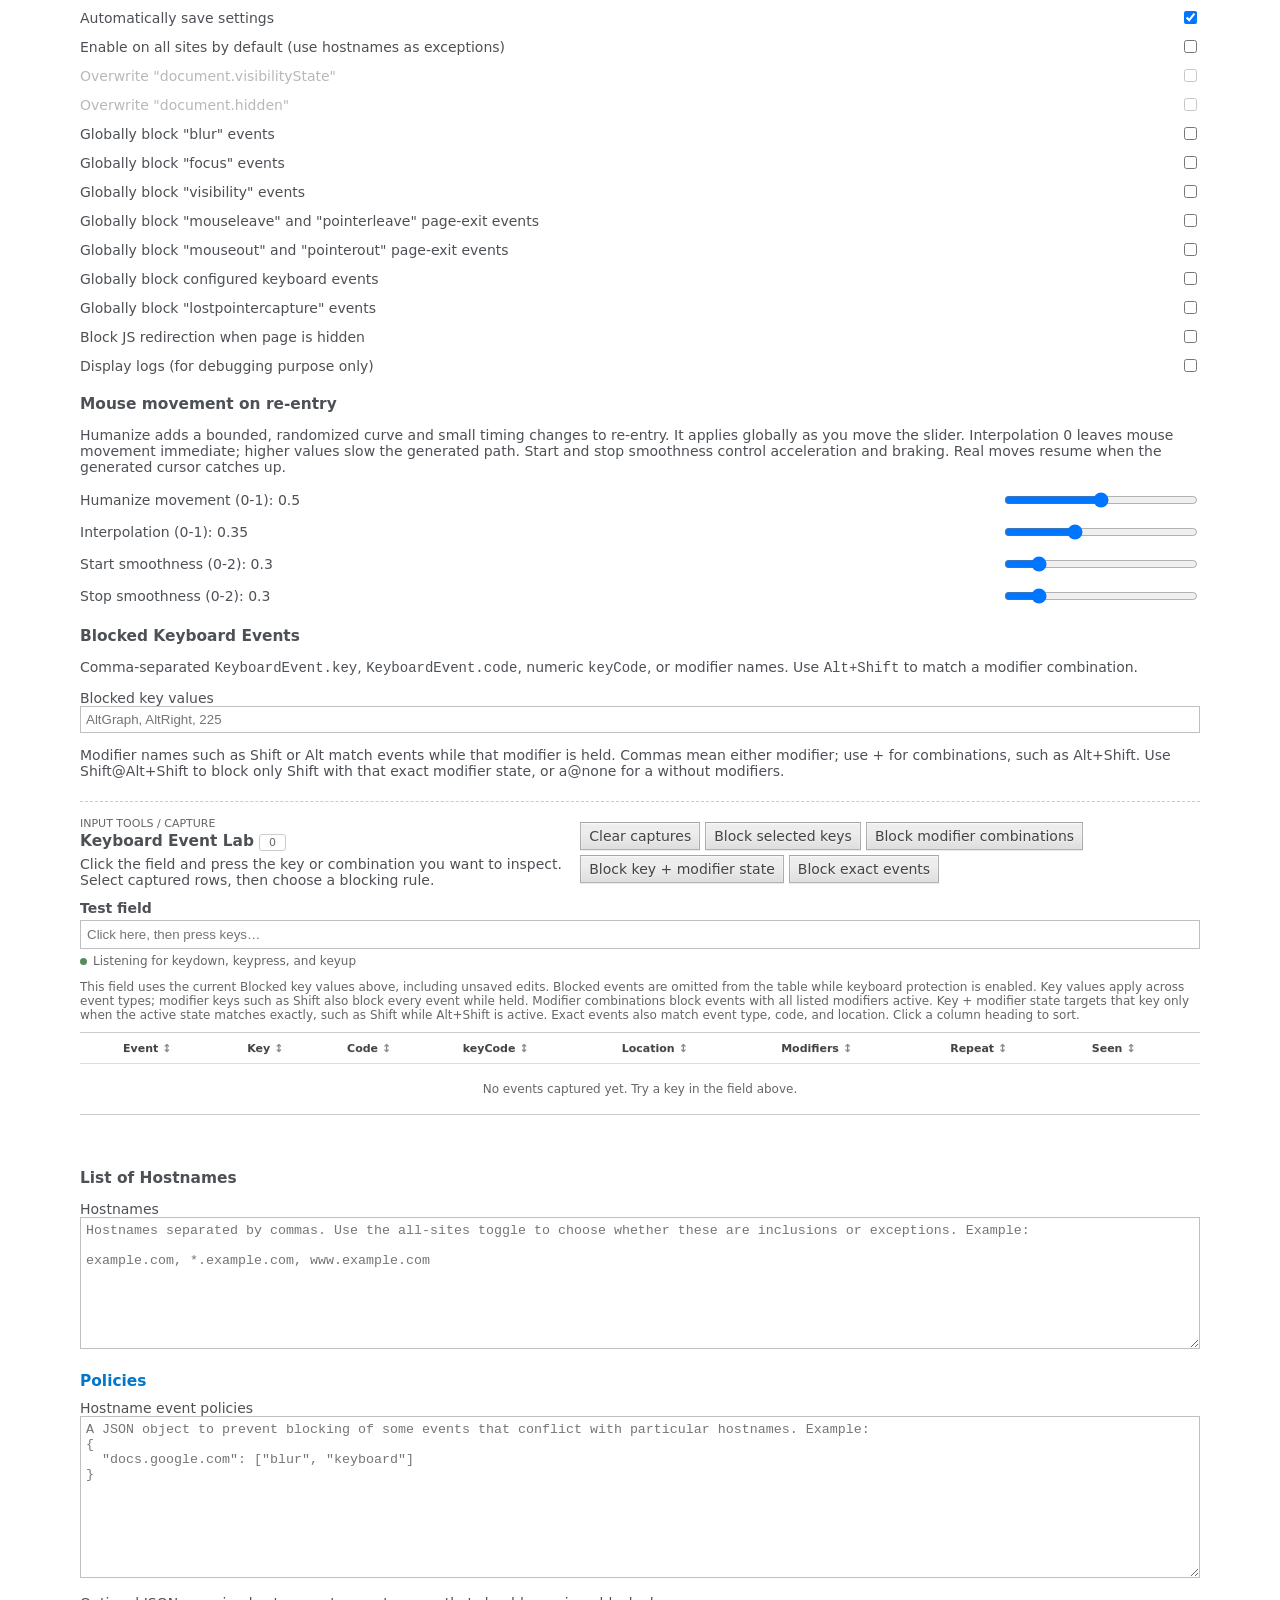
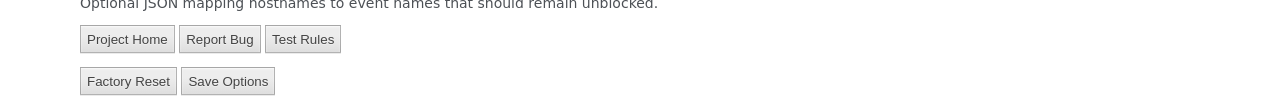
==== v3/data/options/index.html @ 81b65b32 "feat: add keyboard lab and auto-save settings Migrate saved key modifier states into editable blocke" ====
<!DOCTYPE html>
<html lang="en">
<head>
  <meta charset="utf-8">
  <title>Options :: Always Active Plus</title>
  <link rel="stylesheet" type="text/css" href="index.css">
  <meta name="viewport" content="width=device-width, initial-scale=1">
</head>
<body>
  <div class="grid">
    <label for="autoSave">Automatically save settings</label>
    <input type="checkbox" id="autoSave" checked>
    <label for="allSites">Enable on all sites by default (use hostnames as exceptions)</label>
    <input type="checkbox" id="allSites">
    <div class="disabled" style="display: contents;">
      <label for="visibilityState">Overwrite "document.visibilityState"</label>
      <input type="checkbox" id="visibilityState">
      <label for="hidden">Overwrite "document.hidden"</label>
      <input type="checkbox" id="hidden">
    </div>
    <label for="blur">Globally block "blur" events</label>
    <input type="checkbox" id="blur">
    <label for="focus">Globally block "focus" events</label>
    <input type="checkbox" id="focus">
    <label for="visibility">Globally block "visibility" events</label>
    <input type="checkbox" id="visibility">
    <label for="mouseleave">Globally block "mouseleave" and "pointerleave" page-exit events</label>
    <input type="checkbox" id="mouseleave">
    <label for="mouseout">Globally block "mouseout" and "pointerout" page-exit events</label>
    <input type="checkbox" id="mouseout">
    <label for="keyboard">Globally block configured keyboard events</label>
    <input type="checkbox" id="keyboard">
    <label for="pointercapture">Globally block "lostpointercapture" events</label>
    <input type="checkbox" id="pointercapture">
    <div id="redirect-container">
      <label for="redirect">Block JS redirection when page is hidden</label>
      <input type="checkbox" id="redirect">
    </div>
    <label for="log">Display logs (for debugging purpose only)</label>
    <input type="checkbox" id="log">
  </div>
  <h1>Mouse movement on re-entry</h1>
  <p>Humanize adds a bounded, randomized curve and small timing changes to re-entry. It applies globally as you move the slider. Interpolation 0 leaves mouse movement immediate; higher values slow the generated path. Start and stop smoothness control acceleration and braking. Real moves resume when the generated cursor catches up.</p>
  <div class="grid">
    <label for="mouseHumanize">Humanize movement (0-1): <output id="mouseHumanizeValue"></output></label>
    <input type="range" id="mouseHumanize" min="0" max="1" step="0.01" value="0.5">
    <label for="mouseInterpolation">Interpolation (0-1): <output id="mouseInterpolationValue"></output></label>
    <input type="range" id="mouseInterpolation" min="0" max="1" step="0.01" value="0.35">
    <label for="mouseStartSmoothness">Start smoothness (0-2): <output id="mouseStartSmoothnessValue"></output></label>
    <input type="range" id="mouseStartSmoothness" min="0" max="2" step="0.01" value="0.3">
    <label for="mouseStopSmoothness">Stop smoothness (0-2): <output id="mouseStopSmoothnessValue"></output></label>
    <input type="range" id="mouseStopSmoothness" min="0" max="2" step="0.01" value="0.3">
  </div>
  <h1>Blocked Keyboard Events</h1>
  <p>Comma-separated <code>KeyboardEvent.key</code>, <code>KeyboardEvent.code</code>, numeric <code>keyCode</code>, or modifier names. Use <code>Alt+Shift</code> to match a modifier combination.</p>
  <label for="blockedKeys">Blocked key values</label>
  <input type="text" id="blockedKeys" placeholder="AltGraph, AltRight, 225" aria-describedby="blocked-keys-help">
  <p id="blocked-keys-help">Modifier names such as Shift or Alt match events while that modifier is held. Commas mean either modifier; use + for combinations, such as Alt+Shift. Use Shift@Alt+Shift to block only Shift with that exact modifier state, or a@none for a without modifiers.</p>
  <section class="keyboard-lab" aria-labelledby="keyboard-lab-title">
    <div class="keyboard-lab-heading">
      <div>
        <p class="keyboard-lab-kicker">INPUT TOOLS / CAPTURE</p>
        <h2 id="keyboard-lab-title">Keyboard Event Lab <span class="keyboard-event-count" id="event-count">0</span></h2>
        <p>Click the field and press the key or combination you want to inspect. Select captured rows, then choose a blocking rule.</p>
      </div>
      <div class="keyboard-lab-actions">
        <button id="clear-events" type="button">Clear captures</button>
        <button id="block-keys" type="button">Block selected keys</button>
        <button id="block-combinations" type="button">Block modifier combinations</button>
        <button id="block-key-states" type="button">Block key + modifier state</button>
        <button id="save-events" type="button">Block exact events</button>
      </div>
    </div>
    <div class="keyboard-capture-panel">
      <label for="key-input">Test field</label>
      <input id="key-input" type="text" autocomplete="off" spellcheck="false" placeholder="Click here, then press keys…">
      <p class="keyboard-capture-status"><span aria-hidden="true"></span><span>Listening for keydown, keypress, and keyup</span></p>
    </div>
    <p class="keyboard-lab-hint">This field uses the current Blocked key values above, including unsaved edits. Blocked events are omitted from the table while keyboard protection is enabled. Key values apply across event types; modifier keys such as Shift also block every event while held. Modifier combinations block events with all listed modifiers active. Key + modifier state targets that key only when the active state matches exactly, such as Shift while Alt+Shift is active. Exact events also match event type, code, and location. Click a column heading to sort.</p>
    <div class="keyboard-table-wrap">
      <table>
        <thead>
          <tr>
            <th scope="col"><span class="keyboard-sr-only">Select</span></th>
            <th scope="col" aria-sort="none"><button class="keyboard-sort" data-sort="type" type="button">Event</button></th>
            <th scope="col" aria-sort="none"><button class="keyboard-sort" data-sort="key" type="button">Key</button></th>
            <th scope="col" aria-sort="none"><button class="keyboard-sort" data-sort="code" type="button">Code</button></th>
            <th scope="col" aria-sort="none"><button class="keyboard-sort" data-sort="keyCode" type="button">keyCode</button></th>
            <th scope="col" aria-sort="none"><button class="keyboard-sort" data-sort="location" type="button">Location</button></th>
            <th scope="col" aria-sort="none"><button class="keyboard-sort" data-sort="modifiers" type="button">Modifiers</button></th>
            <th scope="col" aria-sort="none"><button class="keyboard-sort" data-sort="repeat" type="button">Repeat</button></th>
            <th scope="col" aria-sort="none"><button class="keyboard-sort" data-sort="seen" type="button">Seen</button></th>
          </tr>
        </thead>
        <tbody id="events">
          <tr class="keyboard-empty-row"><td colspan="9">No events captured yet. Try a key in the field above.</td></tr>
        </tbody>
      </table>
    </div>
    <p id="save-status" class="keyboard-save-status" role="status" aria-live="polite"></p>
  </section>
  <h1>List of Hostnames</h1>
  <p id="host-mode-description"></p>
  <label for="hosts">Hostnames</label>
  <textarea id="hosts" rows="8" aria-describedby="host-mode-description" placeholder="Hostnames separated by commas. Use the all-sites toggle to choose whether these are inclusions or exceptions. Example:

example.com, *.example.com, www.example.com"></textarea>
  <h1><a data-href="faq6" target="_blank">Policies</a></h1>
  <label for="policies">Hostname event policies</label>
  <textarea id="policies" rows="10" aria-describedby="policies-help" placeholder='A JSON object to prevent blocking of some events that conflict with particular hostnames. Example:
{
  "docs.google.com": ["blur", "keyboard"]
}'></textarea>
  <p id="policies-help">Optional JSON mapping hostnames to event names that should remain unblocked.</p>

  <p>
    <input type="button" id="support" value="Project Home">
    <input type="button" id="report" value="Report Bug">
    <input type="button" id="test" value="Test Rules">
  </p>
  <div>
    <input type="button" id="reset" value="Factory Reset">
    <input type="button" id="save" value="Save Options">
    <span id="toast" role="status" aria-live="polite"></span>
  </div>
  <script type="text/javascript" src="index.js"></script>
  <script type="text/javascript" src="keyboard-lab.js"></script>
</body>
</html>
---- v3/data/options/index.css ----
body {
  font-size: 14px;
  font-family: system-ui, -apple-system, "Segoe UI", Roboto, Ubuntu, Cantarell, "Noto Sans", sans-serif;
  background-color: #fff;
  color: #4d5156;
  width: min(100% - 2rem, 70rem);
  margin-inline: auto;
}
textarea {
  padding: 5px;
  width: 100%;
  box-sizing: border-box;
}
#blockedKeys {
  box-sizing: border-box;
  padding: 5px;
  width: 100%;
}
button,
input[type=submit],
input[type=button] {
  height: 28px;
  color: #444;
  background-image: linear-gradient(rgb(237, 237, 237), rgb(237, 237, 237) 38%, rgb(222, 222, 222));
  box-shadow: rgba(0, 0, 0, 0.08) 0 1px 0, rgba(255, 255, 255, 0.75) 0 1px 2px inset;
  text-shadow: rgb(240, 240, 240) 0 1px 0;
}
button,
input,
textarea {
  border: solid 1px rgba(0, 0, 0, 0.25);
}
input[type=button]:disabled {
  opacity: 0.5;
}
a,
a:visited {
  color: #07c;
  text-decoration: none;
}
h1 {
  font-size: 110%;
  margin-top: 20px;
}
hr {
  border: none;
  border-bottom: dashed 1px #cacaca;
  margin: 15px 0;
}
.grid {
  display: grid;
  grid-template-columns: 1fr min-content;
  grid-gap: 10px;
  align-items: center;
}
.grid input[type=range] {
  width: 12rem;
}
.disabled * {
  opacity: 0.4;
  pointer-events: none;
}

#redirect-container {
  display: contents;
}

.keyboard-lab {
  margin: 22px 0 28px;
  padding: 15px 0 0;
  border-top: dashed 1px #cacaca;
}
.keyboard-lab-heading {
  display: flex;
  align-items: center;
  justify-content: space-between;
  gap: 14px;
  margin-bottom: 12px;
}
.keyboard-lab-kicker {
  margin: 0 0 2px;
  color: #666;
  font-size: 11px;
  text-transform: uppercase;
}
.keyboard-lab h2 {
  margin: 0 0 5px;
  font-size: 110%;
}
.keyboard-lab-heading > div:first-child > p:last-child {
  max-width: 680px;
  margin: 4px 0 0;
}
.keyboard-event-count {
  display: inline-block;
  min-width: 1.5em;
  padding: 1px 4px;
  border: 1px solid #ccc;
  border-radius: 3px;
  color: #666;
  font-size: 11px;
  font-weight: normal;
  text-align: center;
}
.keyboard-lab-actions {
  display: flex;
  flex-wrap: wrap;
  justify-content: flex-start;
  gap: 5px;
}
.keyboard-lab-actions button {
  min-height: 28px;
  padding: 2px 8px;
  cursor: pointer;
  font: inherit;
}
.keyboard-capture-panel {
  margin: 12px 0;
}
.keyboard-capture-panel label {
  display: block;
  margin: 0 0 4px;
  font-weight: 600;
}
#key-input {
  box-sizing: border-box;
  width: 100%;
  padding: 6px;
}
.keyboard-capture-status {
  display: flex;
  align-items: center;
  gap: 6px;
  margin: 5px 0 0;
  color: #666;
  font-size: 12px;
}
.keyboard-capture-status span:first-child {
  width: 7px;
  height: 7px;
  border-radius: 50%;
  background: #568b5a;
}
.keyboard-lab-hint { margin: 10px 0; color: #666; font-size: 12px; }
.keyboard-table-wrap {
  overflow-x: auto;
  border-top: 1px solid #ccc;
  border-bottom: 1px solid #ccc;
}
.keyboard-lab table {
  width: 100%;
  min-width: 700px;
  border-collapse: collapse;
  text-align: left;
}
.keyboard-lab th {
  padding: 0;
  color: #555;
  font-size: 11px;
}
.keyboard-lab .keyboard-sort {
  width: 100%;
  min-height: 30px;
  padding: 4px 7px;
  border: 0;
  background: none;
  box-shadow: none;
  color: #444;
  cursor: pointer;
  text-align: left;
  font: inherit;
}
.keyboard-sort::after { content: "↕"; margin-left: 4px; color: #888; }
.keyboard-lab th[aria-sort="ascending"] .keyboard-sort::after { content: "↑"; }
.keyboard-lab th[aria-sort="descending"] .keyboard-sort::after { content: "↓"; }
.keyboard-lab .keyboard-sort:hover { text-decoration: underline; }
.keyboard-lab td { padding: 7px; border-top: 1px solid #ddd; font-size: 12px; }
.keyboard-lab td code { font: 11px ui-monospace, monospace; }
.keyboard-lab td:first-child, .keyboard-lab th:first-child { width: 36px; text-align: center; }
.keyboard-lab input[type="checkbox"] { cursor: pointer; }
.keyboard-event-type { font-weight: 600; }
.keyboard-empty-row td { padding: 18px 10px; color: #666; text-align: center; }
.keyboard-save-status { min-height: 18px; margin: 8px 0 0; color: #444; font-size: 12px; }
.keyboard-sr-only { position: absolute; width: 1px; height: 1px; overflow: hidden; clip: rect(0, 0, 0, 0); white-space: nowrap; }

@media (max-width: 780px) {
  .keyboard-lab-heading { align-items: start; flex-direction: column; }
  .keyboard-lab-actions { justify-content: flex-start; }
}
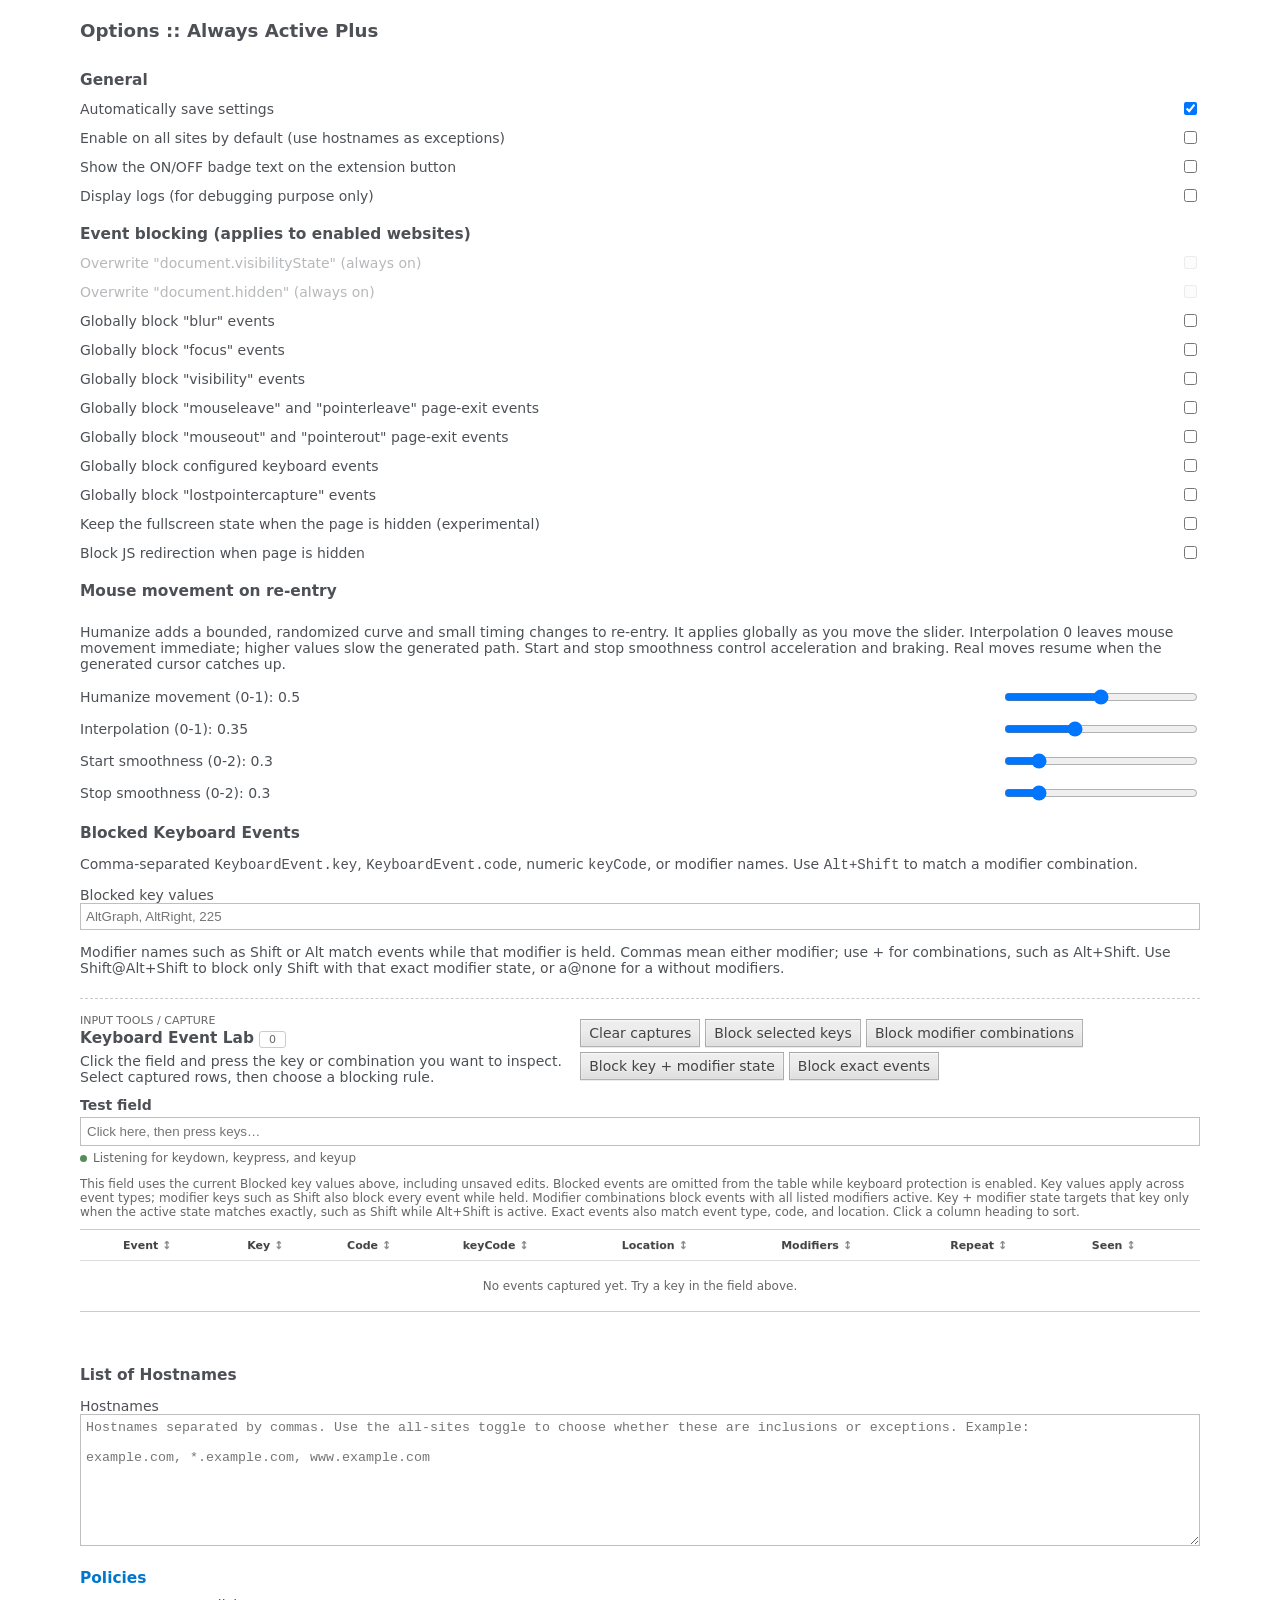
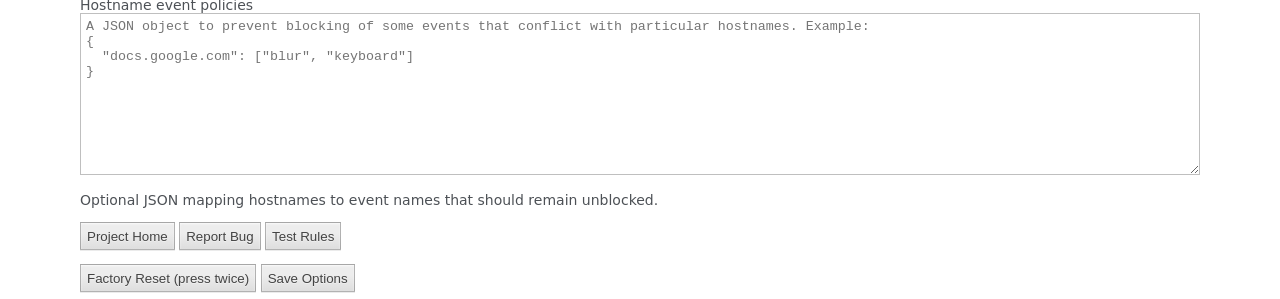
==== commit 9349cdd9: "feat: add fullscreen protection and screen reader support Add optional fullscreen protection that ke" ====
--- a/v3/data/options/index.html
+++ b/v3/data/options/index.html
@@ -7,51 +7,66 @@
   <meta name="viewport" content="width=device-width, initial-scale=1">
 </head>
 <body>
-  <div class="grid">
-    <label for="autoSave">Automatically save settings</label>
-    <input type="checkbox" id="autoSave" checked>
-    <label for="allSites">Enable on all sites by default (use hostnames as exceptions)</label>
-    <input type="checkbox" id="allSites">
-    <div class="disabled" style="display: contents;">
-      <label for="visibilityState">Overwrite "document.visibilityState"</label>
-      <input type="checkbox" id="visibilityState">
-      <label for="hidden">Overwrite "document.hidden"</label>
-      <input type="checkbox" id="hidden">
+  <h1>Options :: Always Active Plus</h1>
+  <fieldset>
+    <legend><h2>General</h2></legend>
+    <div class="grid">
+      <label for="autoSave">Automatically save settings</label>
+      <input type="checkbox" id="autoSave" checked>
+      <label for="allSites">Enable on all sites by default (use hostnames as exceptions)</label>
+      <input type="checkbox" id="allSites">
+      <label for="badge">Show the ON/OFF badge text on the extension button</label>
+      <input type="checkbox" id="badge">
+      <label for="log">Display logs (for debugging purpose only)</label>
+      <input type="checkbox" id="log">
     </div>
-    <label for="blur">Globally block "blur" events</label>
-    <input type="checkbox" id="blur">
-    <label for="focus">Globally block "focus" events</label>
-    <input type="checkbox" id="focus">
-    <label for="visibility">Globally block "visibility" events</label>
-    <input type="checkbox" id="visibility">
-    <label for="mouseleave">Globally block "mouseleave" and "pointerleave" page-exit events</label>
-    <input type="checkbox" id="mouseleave">
-    <label for="mouseout">Globally block "mouseout" and "pointerout" page-exit events</label>
-    <input type="checkbox" id="mouseout">
-    <label for="keyboard">Globally block configured keyboard events</label>
-    <input type="checkbox" id="keyboard">
-    <label for="pointercapture">Globally block "lostpointercapture" events</label>
-    <input type="checkbox" id="pointercapture">
-    <div id="redirect-container">
-      <label for="redirect">Block JS redirection when page is hidden</label>
-      <input type="checkbox" id="redirect">
+  </fieldset>
+  <fieldset>
+    <legend><h2>Event blocking (applies to enabled websites)</h2></legend>
+    <div class="grid">
+      <div class="disabled" style="display: contents;">
+        <label for="visibilityState">Overwrite "document.visibilityState" (always on)</label>
+        <input type="checkbox" id="visibilityState" disabled>
+        <label for="hidden">Overwrite "document.hidden" (always on)</label>
+        <input type="checkbox" id="hidden" disabled>
+      </div>
+      <label for="blur">Globally block "blur" events</label>
+      <input type="checkbox" id="blur">
+      <label for="focus">Globally block "focus" events</label>
+      <input type="checkbox" id="focus">
+      <label for="visibility">Globally block "visibility" events</label>
+      <input type="checkbox" id="visibility">
+      <label for="mouseleave">Globally block "mouseleave" and "pointerleave" page-exit events</label>
+      <input type="checkbox" id="mouseleave">
+      <label for="mouseout">Globally block "mouseout" and "pointerout" page-exit events</label>
+      <input type="checkbox" id="mouseout">
+      <label for="keyboard">Globally block configured keyboard events</label>
+      <input type="checkbox" id="keyboard">
+      <label for="pointercapture">Globally block "lostpointercapture" events</label>
+      <input type="checkbox" id="pointercapture">
+      <label for="fullscreen">Keep the fullscreen state when the page is hidden (experimental)</label>
+      <input type="checkbox" id="fullscreen">
+      <div id="redirect-container">
+        <label for="redirect">Block JS redirection when page is hidden</label>
+        <input type="checkbox" id="redirect">
+      </div>
     </div>
-    <label for="log">Display logs (for debugging purpose only)</label>
-    <input type="checkbox" id="log">
-  </div>
-  <h1>Mouse movement on re-entry</h1>
-  <p>Humanize adds a bounded, randomized curve and small timing changes to re-entry. It applies globally as you move the slider. Interpolation 0 leaves mouse movement immediate; higher values slow the generated path. Start and stop smoothness control acceleration and braking. Real moves resume when the generated cursor catches up.</p>
-  <div class="grid">
-    <label for="mouseHumanize">Humanize movement (0-1): <output id="mouseHumanizeValue"></output></label>
-    <input type="range" id="mouseHumanize" min="0" max="1" step="0.01" value="0.5">
-    <label for="mouseInterpolation">Interpolation (0-1): <output id="mouseInterpolationValue"></output></label>
-    <input type="range" id="mouseInterpolation" min="0" max="1" step="0.01" value="0.35">
-    <label for="mouseStartSmoothness">Start smoothness (0-2): <output id="mouseStartSmoothnessValue"></output></label>
-    <input type="range" id="mouseStartSmoothness" min="0" max="2" step="0.01" value="0.3">
-    <label for="mouseStopSmoothness">Stop smoothness (0-2): <output id="mouseStopSmoothnessValue"></output></label>
-    <input type="range" id="mouseStopSmoothness" min="0" max="2" step="0.01" value="0.3">
-  </div>
-  <h1>Blocked Keyboard Events</h1>
+  </fieldset>
+  <fieldset>
+    <legend><h2>Mouse movement on re-entry</h2></legend>
+    <p>Humanize adds a bounded, randomized curve and small timing changes to re-entry. It applies globally as you move the slider. Interpolation 0 leaves mouse movement immediate; higher values slow the generated path. Start and stop smoothness control acceleration and braking. Real moves resume when the generated cursor catches up.</p>
+    <div class="grid">
+      <label for="mouseHumanize">Humanize movement (0-1): <output id="mouseHumanizeValue"></output></label>
+      <input type="range" id="mouseHumanize" min="0" max="1" step="0.01" value="0.5">
+      <label for="mouseInterpolation">Interpolation (0-1): <output id="mouseInterpolationValue"></output></label>
+      <input type="range" id="mouseInterpolation" min="0" max="1" step="0.01" value="0.35">
+      <label for="mouseStartSmoothness">Start smoothness (0-2): <output id="mouseStartSmoothnessValue"></output></label>
+      <input type="range" id="mouseStartSmoothness" min="0" max="2" step="0.01" value="0.3">
+      <label for="mouseStopSmoothness">Stop smoothness (0-2): <output id="mouseStopSmoothnessValue"></output></label>
+      <input type="range" id="mouseStopSmoothness" min="0" max="2" step="0.01" value="0.3">
+    </div>
+  </fieldset>
+  <h2>Blocked Keyboard Events</h2>
   <p>Comma-separated <code>KeyboardEvent.key</code>, <code>KeyboardEvent.code</code>, numeric <code>keyCode</code>, or modifier names. Use <code>Alt+Shift</code> to match a modifier combination.</p>
   <label for="blockedKeys">Blocked key values</label>
   <input type="text" id="blockedKeys" placeholder="AltGraph, AltRight, 225" aria-describedby="blocked-keys-help">
@@ -60,7 +75,7 @@
     <div class="keyboard-lab-heading">
       <div>
         <p class="keyboard-lab-kicker">INPUT TOOLS / CAPTURE</p>
-        <h2 id="keyboard-lab-title">Keyboard Event Lab <span class="keyboard-event-count" id="event-count">0</span></h2>
+        <h3 id="keyboard-lab-title">Keyboard Event Lab <span class="keyboard-event-count" id="event-count">0</span></h3>
         <p>Click the field and press the key or combination you want to inspect. Select captured rows, then choose a blocking rule.</p>
       </div>
       <div class="keyboard-lab-actions">
@@ -99,13 +114,13 @@
     </div>
     <p id="save-status" class="keyboard-save-status" role="status" aria-live="polite"></p>
   </section>
-  <h1>List of Hostnames</h1>
+  <h2>List of Hostnames</h2>
   <p id="host-mode-description"></p>
   <label for="hosts">Hostnames</label>
   <textarea id="hosts" rows="8" aria-describedby="host-mode-description" placeholder="Hostnames separated by commas. Use the all-sites toggle to choose whether these are inclusions or exceptions. Example:
 
 example.com, *.example.com, www.example.com"></textarea>
-  <h1><a data-href="faq6" target="_blank">Policies</a></h1>
+  <h2><a data-href="faq6" target="_blank">Policies</a></h2>
   <label for="policies">Hostname event policies</label>
   <textarea id="policies" rows="10" aria-describedby="policies-help" placeholder='A JSON object to prevent blocking of some events that conflict with particular hostnames. Example:
 {
@@ -119,7 +134,7 @@
     <input type="button" id="test" value="Test Rules">
   </p>
   <div>
-    <input type="button" id="reset" value="Factory Reset">
+    <input type="button" id="reset" value="Factory Reset (press twice)">
     <input type="button" id="save" value="Save Options">
     <span id="toast" role="status" aria-live="polite"></span>
   </div>
--- a/v3/data/options/index.css
+++ b/v3/data/options/index.css
@@ -39,8 +39,24 @@
   text-decoration: none;
 }
 h1 {
+  font-size: 130%;
+  margin: 20px 0 10px;
+}
+h2 {
   font-size: 110%;
-  margin-top: 20px;
+  margin: 20px 0 10px;
+}
+fieldset {
+  border: none;
+  margin: 0;
+  padding: 0;
+  min-width: 0;
+}
+legend {
+  padding: 0;
+}
+legend h2 {
+  margin: 20px 0 10px;
 }
 hr {
   border: none;
@@ -83,7 +99,7 @@
   font-size: 11px;
   text-transform: uppercase;
 }
-.keyboard-lab h2 {
+.keyboard-lab h3 {
   margin: 0 0 5px;
   font-size: 110%;
 }
